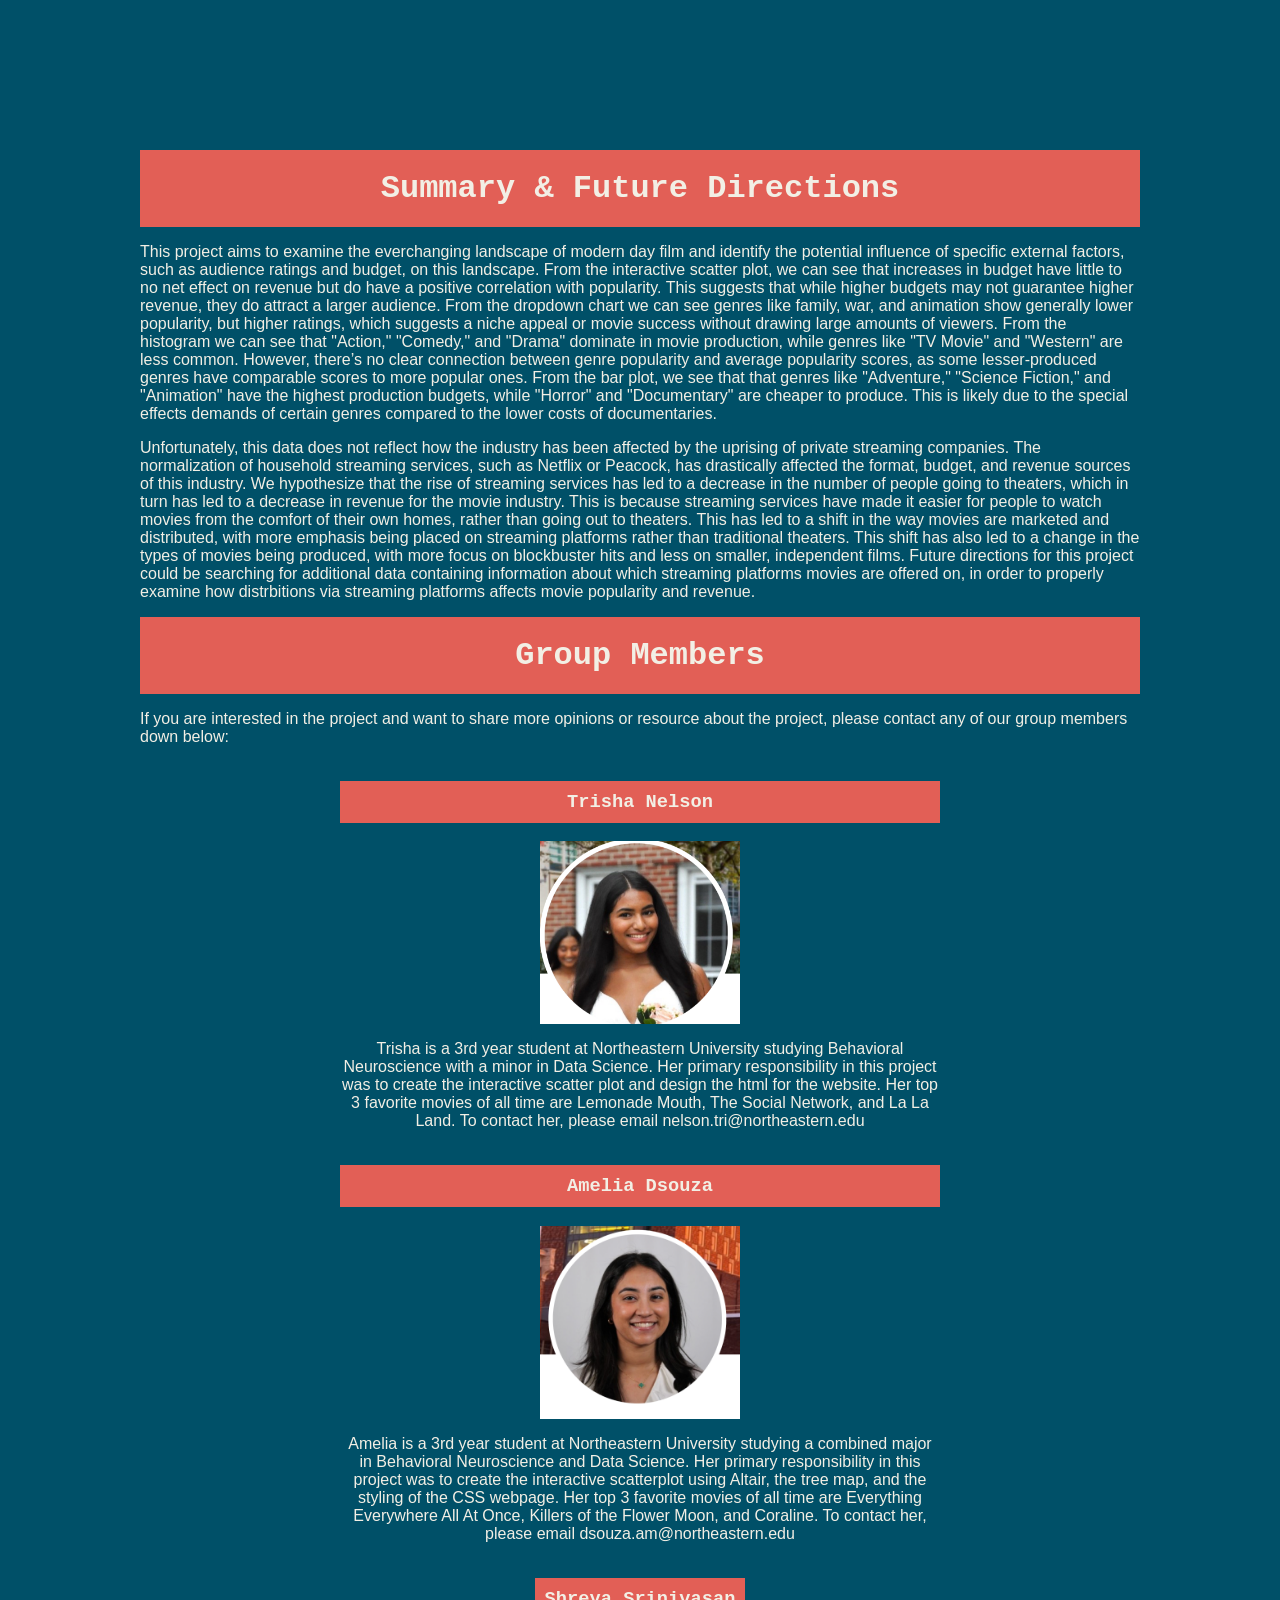
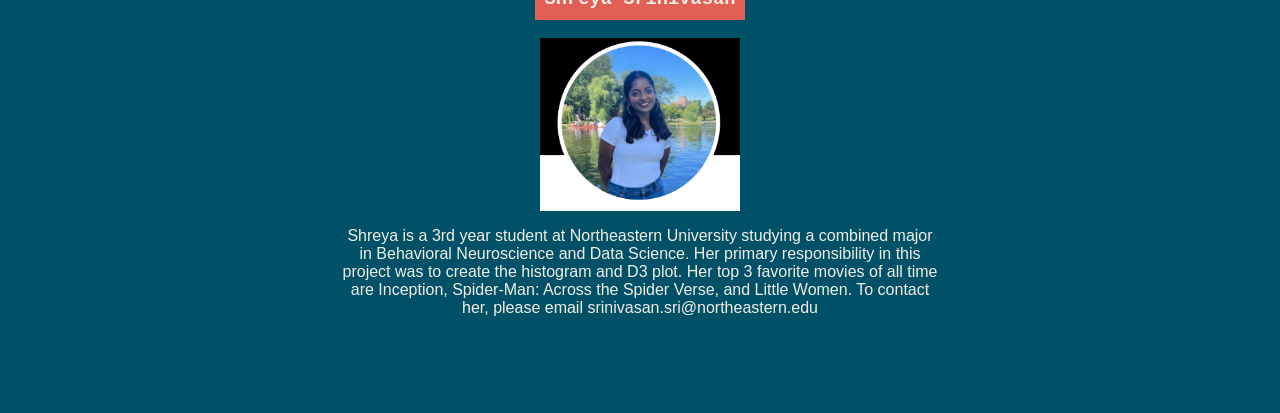
==== contact_info_page.html @ d93bf3b8 "Add files via upload" ====
<!DOCTYPE html>
<html lang="en">
<head>
    <meta charset="UTF-8">
    <meta name="viewport" content="width=device-width, initial-scale=1.0">
    <title>Movie Changes Over Time</title>
    <link href="style.css" rel="stylesheet" />
    <script src="https://d3js.org/d3.v7.min.js"></script>
</head>
<body>
        <script>
            // Set width and height for the starry sky
            const width = window.innerWidth;
            const height = 100; // Only top section
    
            // Create SVG container
            const svg = d3.select("body")
                .append("svg")
                .attr("width", width)
                .attr("height", height)
                .style("position", "absolute")
                .style("top", "0")
                .style("left", "0");
    
            // Generate random stars
            const numStars = 100;
            const stars = d3.range(numStars).map(() => ({
                x: Math.random() * width,
                y: Math.random() * height,
                r: Math.random() * 3 + 1 // Varying star size
            }));
    
            // Append stars as circles
            svg.selectAll("circle")
                .data(stars)
                .enter()
                .append("circle")
                .attr("cx", d => d.x)
                .attr("cy", d => d.y)
                .attr("r", d => d.r)
                .attr("fill", "white")
                .attr("opacity", () => Math.random() * 0.7 + 0.3);

        </script>

        
    <div style="height: 150px;"></div>
        <h1>Summary & Future Directions</h1>

           <p>This project aims to examine the everchanging landscape of modern day film and identify the potential influence of specific external factors, 
            such as audience ratings and budget, on this landscape. From the interactive scatter plot, we can see that increases in budget have little to no net effect on revenue 
            but do have a positive correlation with popularity. This suggests that while higher budgets may not guarantee higher revenue, they do attract a larger audience.  From the dropdown chart we can see 
            genres like family, war, and animation show generally lower popularity, but higher ratings, which suggests a niche appeal or movie success without drawing large amounts of viewers. 
            From the histogram we can see that "Action," "Comedy," and "Drama" dominate in movie production, while genres like "TV Movie" and "Western" are less common. However, there’s no clear 
            connection between genre popularity and average popularity scores, as some lesser-produced genres have comparable scores to more popular ones. From the bar plot, we see that 
            that genres like "Adventure," "Science Fiction," and "Animation" have the highest production budgets, while "Horror" and "Documentary" are cheaper to produce. This is likely due to the 
            special effects demands of certain genres compared to the lower costs of documentaries.  </p>
            
        
            
           <p> Unfortunately, this data does not reflect how the industry has been affected by the uprising of private streaming companies. 
            The normalization of household streaming services, such as Netflix or Peacock, has drastically affected the format, budget, and revenue sources of this industry. 
            We hypothesize that the rise of streaming services has led to a decrease in the number of people going to theaters,
            which in turn has led to a decrease in revenue for the movie industry. This is because streaming services have made it easier for people to watch movies from the comfort of their own homes,
            rather than going out to theaters. This has led to a shift in the way movies are marketed and distributed, with more emphasis being placed on streaming platforms rather than traditional theaters.
            This shift has also led to a change in the types of movies being produced, with more focus on blockbuster hits and less on smaller, independent films.
            Future directions for this project could be searching for additional data containing information about which streaming platforms movies are offered on, 
            in order to properly examine how distrbitions via streaming platforms affects movie popularity and revenue.
        </p>



    <h1>Group Members</h1>

        <p>If you are interested in the project and want to share more
            opinions or resource about the project, please contact any of our group members down below:

        <div class = 'personal_photo'>

            <div class = 'member'>
                <div class = 'image-section' > 
                    <h3> Trisha Nelson</h3>
                    <img src="trisha.png" alt="Trisha Nelson" >
                <div>

                <div class = 'img_text'>
                       <p> Trisha is a 3rd year student at Northeastern University studying Behavioral Neuroscience with a minor in Data Science. 
                        Her primary responsibility in this project was to create the interactive scatter plot and design the html for the website.
                        Her top 3 favorite movies of all time are Lemonade Mouth, The Social Network, and La La Land. 
                        To contact her, please email nelson.tri@northeastern.edu</p>
                <div>
                
                <div class = 'member'>
                    <div class = 'image-section' > 
                        <h3> Amelia Dsouza</h3>
                        <img src="amelia.png" alt="Amelia Dsouza" >
                    <div>
        
                    <div class = 'img_text'>
                            <p> Amelia is a 3rd year student at Northeastern University studying a combined major in Behavioral Neuroscience and Data Science. 
                                Her primary responsibility in this project was to create the interactive scatterplot using Altair, the tree map, and the styling of the CSS webpage.
                                Her top 3 favorite movies of all time are Everything Everywhere All At Once, Killers of the Flower Moon, and Coraline.
                                To contact her, please email dsouza.am@northeastern.edu</p>
                    <div>
                <div> 
                    
                    <div class="member">
                        <div class="image-section">
                            <h3>Shreya Srinivasan</h3>
                            <img src="shreya.png" alt="Shreya Srinivasan">
                        </div>
                        <div class="img_text">
                            <p>Shreya is a 3rd year student at Northeastern University studying a combined major in Behavioral Neuroscience and Data Science. 
                                Her primary responsibility in this project was to create the histogram and D3 plot.
                                Her top 3 favorite movies of all time are Inception, Spider-Man: Across the Spider Verse, and Little Women. 
                                To contact her, please email srinivasan.sri@northeastern.edu</p>
                        </div>
                    </div>


              
        <div> 

</body>
</html>
---- style.css ----
body {
    width: 1000px;
    margin: 0 auto;
    padding: 0 20px 20px 20px;
    background-color: #005068;
    font-family: Verdana, sans-serif;
    font-size: 20 px;
    color: #F2EFE5;
  }
a {
        color: #F2EFE5;
    }

h1 {
    margin: 0;
    padding: 20px 0;
    color: #F2EFE5;
    text-align: center;
    font-family: 'Courier New', monospace;
    background-color: #e25f56;
  }

h3 {
    background-color: #e25f56;
    padding: 10px;
    font-family: 'Courier New', monospace;
    color: #F2EFE5;
}

footer {
    background-color: #e25f56;
    padding: 15px;
    text-align: center;
    font-family: Verdana, sans-serif;
    color: #F2EFE5;
}

button {
    background-color: #e25f56;
    color: #F2EFE5;
    font-family: 'Courier New', monospace;
    padding: 10px 20px;
    border: 2px solid #F2EFE5;
    cursor: pointer;
    transition: background-color 0.3s, color 0.3s;
    display: block;
    margin: 20px auto;
    font-size: 16px;
}

button:hover {
    background-color: #F2EFE5;
    color: #F2EFE5;
}

.tg {
    border-collapse: collapse;
    border-spacing: 0;
    width: 100%;
}

.tg td {
    border-color: #F2EFE5;
    border-style: solid;
    border-width: 1px;
    font-family: Verdana, sans-serif;
    font-size: 20px;
    overflow: hidden;
    padding: 10px 5px;
    word-break: normal;
    color: #F2EFE5;
    background-color: #005068;
}

.tg th {
    border-color: #F2EFE5;
    border-style: solid;
    border-width: 1px;
    font-family: Verdana, sans-serif;
    font-size: 20 px;
    font-weight: normal;
    overflow: hidden;
    padding: 10px 5px;
    word-break: normal;
    color: #F2EFE5;
    background-color: #005068;
}

.tg .tg-0lax {
    text-align: left;
    vertical-align: top;
}

.center {
    margin: 20 px;
    display: flex;
    justify-content: center;
    background-color: #F2EFE5;
    max-height: 350px;
    padding-top: 10px;
}

.container {
    align-items: center;
    display: flex;/* Align items vertically in center */
}

.image {
    flex: 0 0 65%; /* Don't allow the image to grow or shrink */
    margin-right: 20px; /* Add some space between image and text */
}

.text {
    flex: 1; /* Allow text to grow to fill remaining space */
    font-family: Verdana, sans-serif; 
    font-size: 24 px;
    color: #F2EFE5;

}.member {
    display: flex;
    flex-direction: column; /* Stack image and text vertically */
    align-items: center; /* Center contents horizontally */
    text-align: center; /* Ensure text is centered */
    margin-bottom: 20px; /* Add space between members */
}

.image-section img {
    width: 200px; /* Adjust image size as needed */
    height: auto; /* Maintain aspect ratio */
    display: block;
    margin: 0 auto; /* Center image */
}

.img_text {
    max-width: 600px; /* Restrict text width for better readability */
    font-family: Verdana, sans-serif; 
    color: #F2EFE5;

} #iframeContainer {
    display: block;
  }

  #iframeContainer iframe {
    width: 100%;
    height: 600px;
    border: none;
    margin-bottom: 20px; /* Add space between iframes */
  }
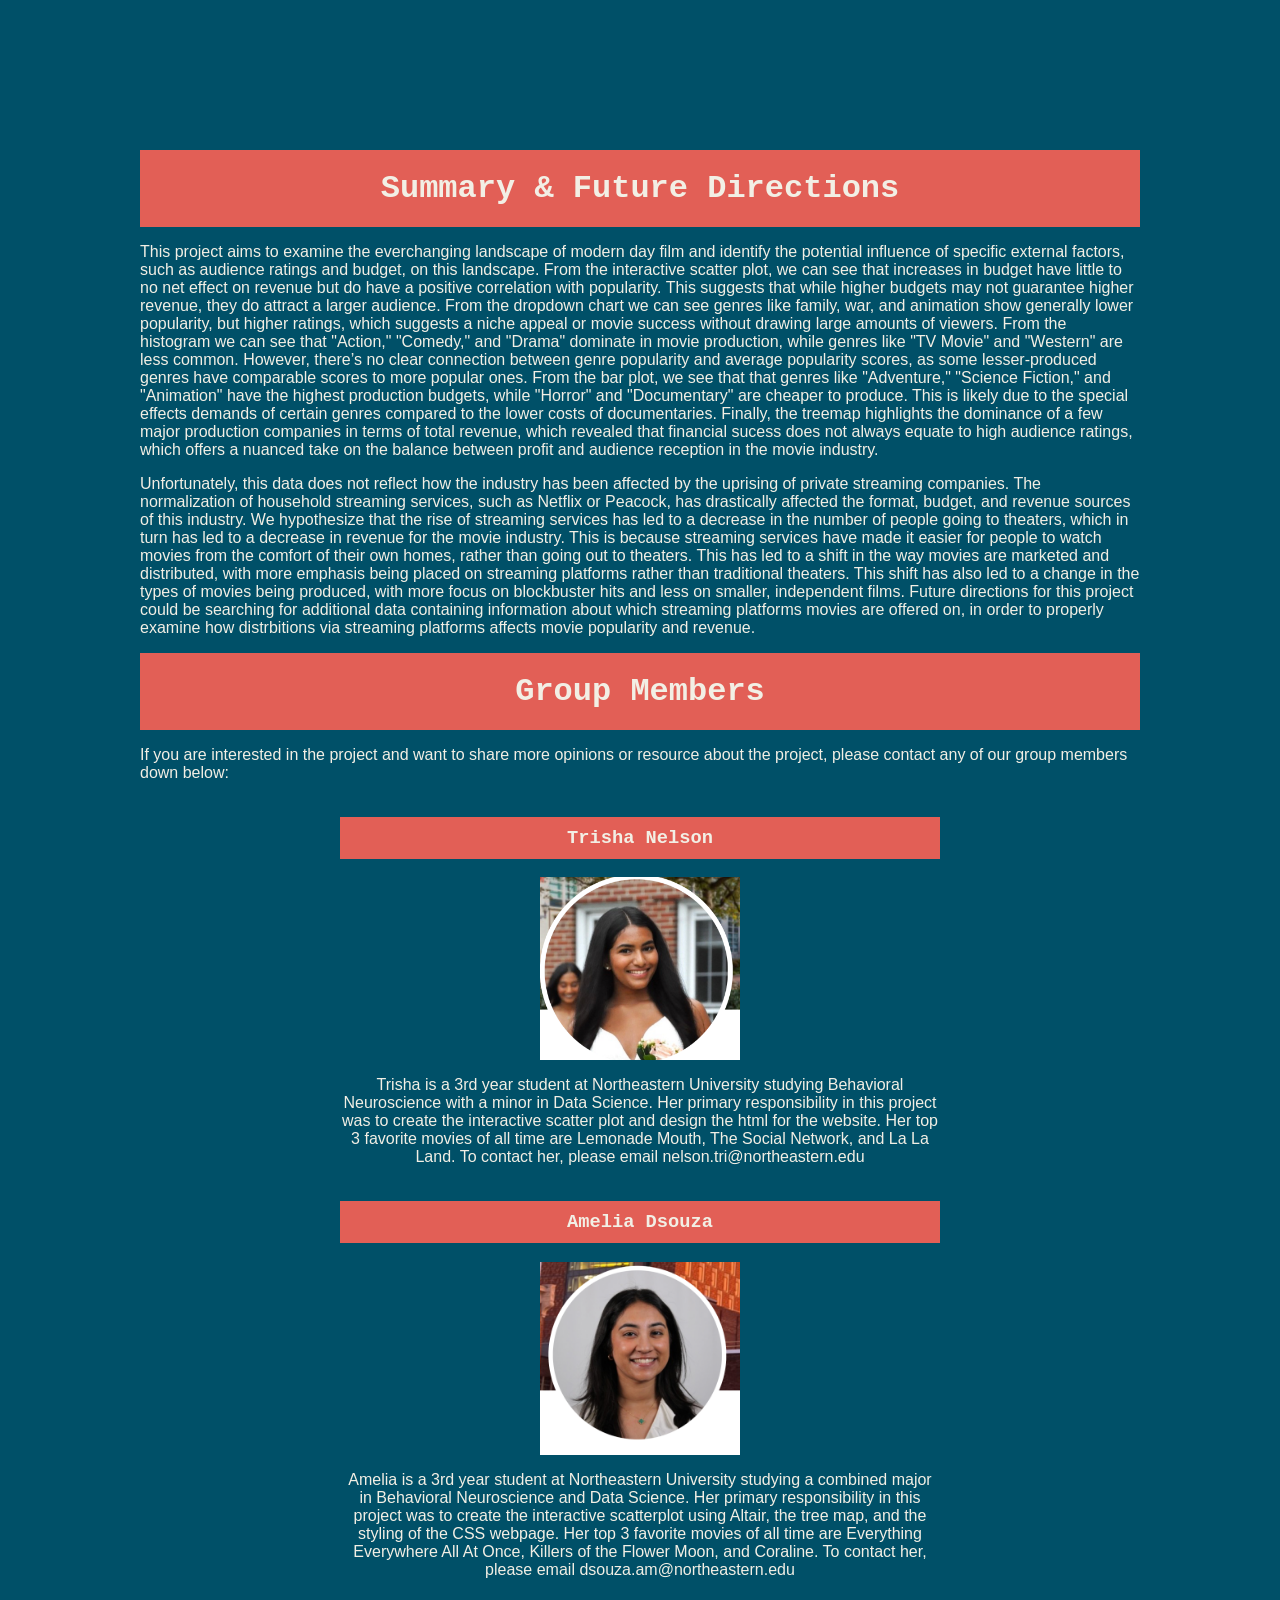
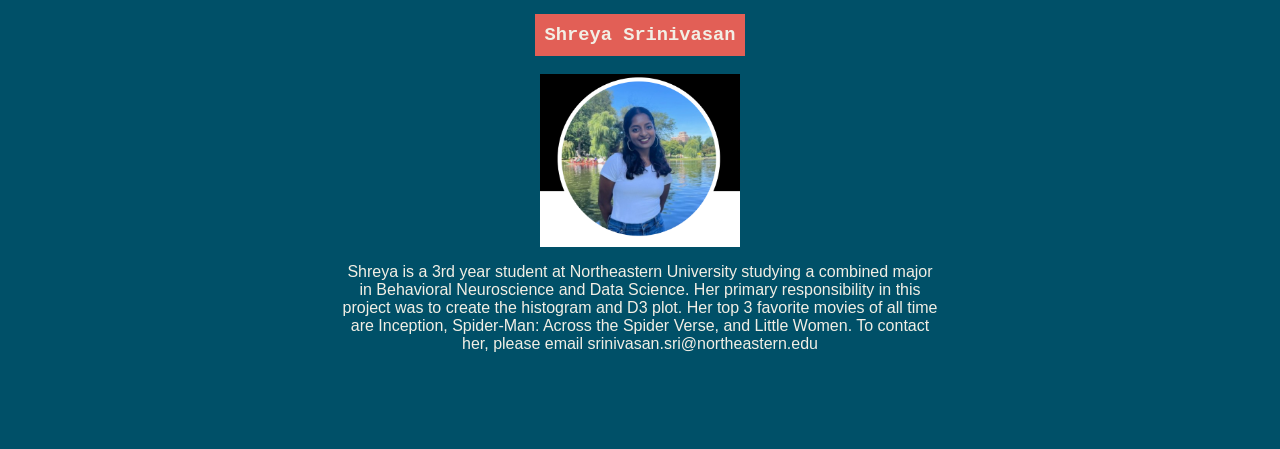
==== commit fe9bc1e3: "Update contact_info_page.html" ====
--- a/contact_info_page.html
+++ b/contact_info_page.html
@@ -54,7 +54,7 @@
             From the histogram we can see that "Action," "Comedy," and "Drama" dominate in movie production, while genres like "TV Movie" and "Western" are less common. However, there’s no clear 
             connection between genre popularity and average popularity scores, as some lesser-produced genres have comparable scores to more popular ones. From the bar plot, we see that 
             that genres like "Adventure," "Science Fiction," and "Animation" have the highest production budgets, while "Horror" and "Documentary" are cheaper to produce. This is likely due to the 
-            special effects demands of certain genres compared to the lower costs of documentaries.  </p>
+            special effects demands of certain genres compared to the lower costs of documentaries. Finally, the treemap highlights the dominance of a few major production companies in terms of total revenue, which revealed that financial sucess does not always equate to high audience ratings, which offers a nuanced take on the balance between profit and audience reception in the movie industry. </p>
             
         
             
